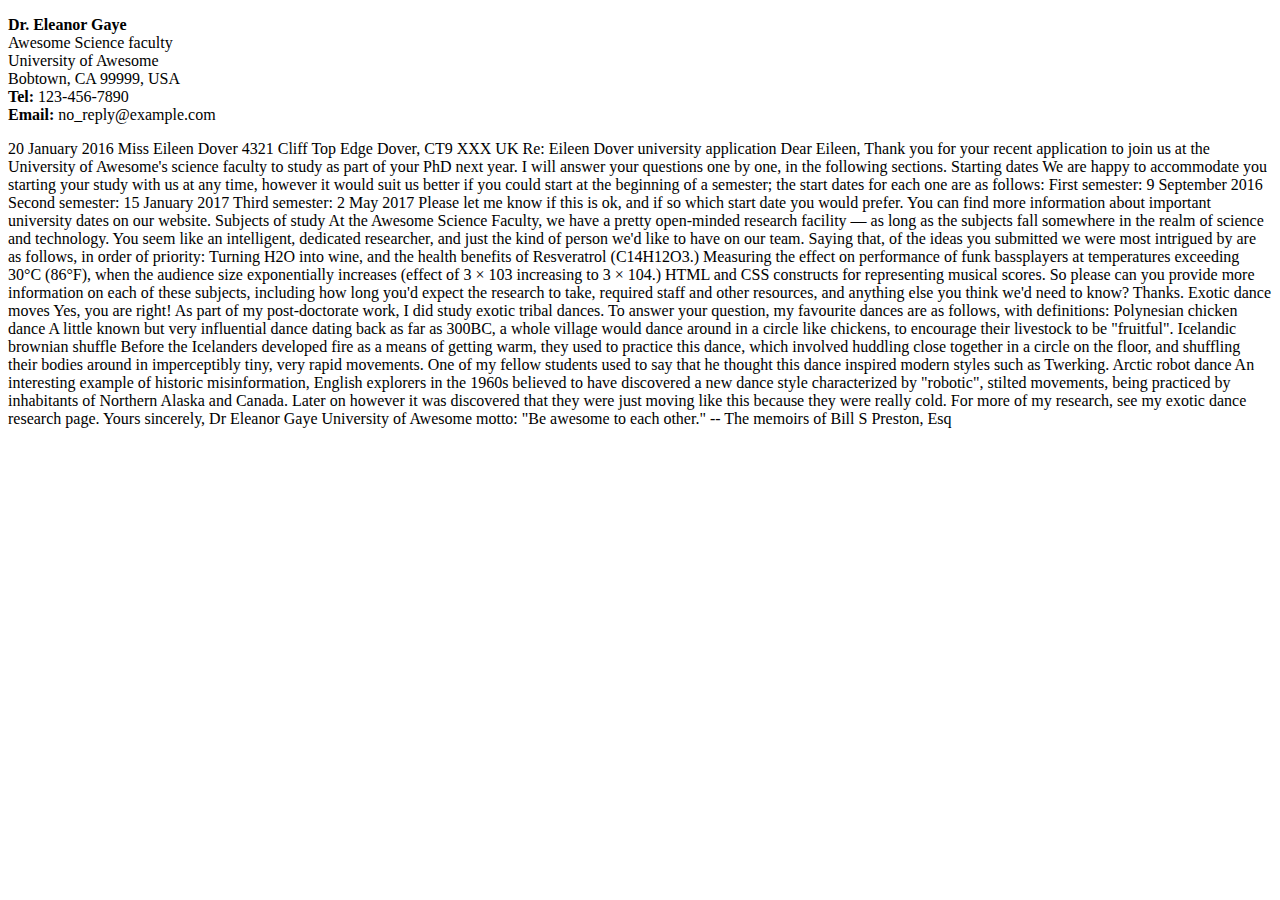
==== lab 1/letter-text.html @ 701ac204 "added some comments" ====
<!DOCTYPE html>
<html lang="en">
<head>
    <meta charset="UTF-8">
    <meta name="viewport" content="width=device-width, initial-scale=1.0">
    <link rel="stylesheet" href="css.css">
    <title>assignment 1...THE LETTER</title>
</head>
<body>
<p class="sender-column"> 
<b>Dr. Eleanor Gaye</b><br/>
Awesome Science faculty<br/>
University of Awesome<br/>
Bobtown, CA 99999,
USA<br/>
<b>Tel:</b> 123-456-7890<br/>
<b>Email:</b> no_reply@example.com<br/>
</p> 

20 January 2016

Miss Eileen Dover
4321 Cliff Top Edge
Dover, CT9 XXX
UK


Re: Eileen Dover university application

Dear Eileen,

Thank you for your recent application to join us at the University of Awesome's science faculty to study as part of your PhD next year. I will answer your questions one by one, in the following sections.

Starting dates

We are happy to accommodate you starting your study with us at any time, however it would suit us better if you could start at the beginning of a semester; the start dates for each one are as follows:

First semester: 9 September 2016
Second semester: 15 January 2017
Third semester: 2 May 2017

Please let me know if this is ok, and if so which start date you would prefer.

You can find more information about important university dates on our website.


Subjects of study

At the Awesome Science Faculty, we have a pretty open-minded research facility — as long as the subjects fall somewhere in the realm of science and technology. You seem like an intelligent, dedicated researcher, and just the kind of person we'd like to have on our team. Saying that, of the ideas you submitted we were most intrigued by are as follows, in order of priority:

Turning H2O into wine, and the health benefits of Resveratrol (C14H12O3.)
Measuring the effect on performance of funk bassplayers at temperatures exceeding 30°C (86°F), when the audience size exponentially increases (effect of 3 × 103 increasing to 3 × 104.)
HTML and CSS constructs for representing musical scores.

So please can you provide more information on each of these subjects, including how long you'd expect the research to take, required staff and other resources, and anything else you think we'd need to know? Thanks.


Exotic dance moves

Yes, you are right! As part of my post-doctorate work, I did study exotic tribal dances. To answer your question, my favourite dances are as follows, with definitions:

Polynesian chicken dance
A little known but very influential dance dating back as far as 300BC, a whole village would dance around in a circle like chickens, to encourage their livestock to be "fruitful".
Icelandic brownian shuffle
Before the Icelanders developed fire as a means of getting warm, they used to practice this dance, which involved huddling close together in a circle on the floor, and shuffling their bodies around in imperceptibly tiny, very rapid movements. One of my fellow students used to say that he thought this dance inspired modern styles such as Twerking.
Arctic robot dance
An interesting example of historic misinformation, English explorers in the 1960s believed to have discovered a new dance style characterized by "robotic", stilted movements, being practiced by inhabitants of Northern Alaska and Canada. Later on however it was discovered that they were just moving like this because they were really cold.

For more of my research, see my exotic dance research page.

Yours sincerely,
Dr Eleanor Gaye

University of Awesome motto: "Be awesome to each other." -- The memoirs of Bill S Preston, Esq
    
</body>
</html>
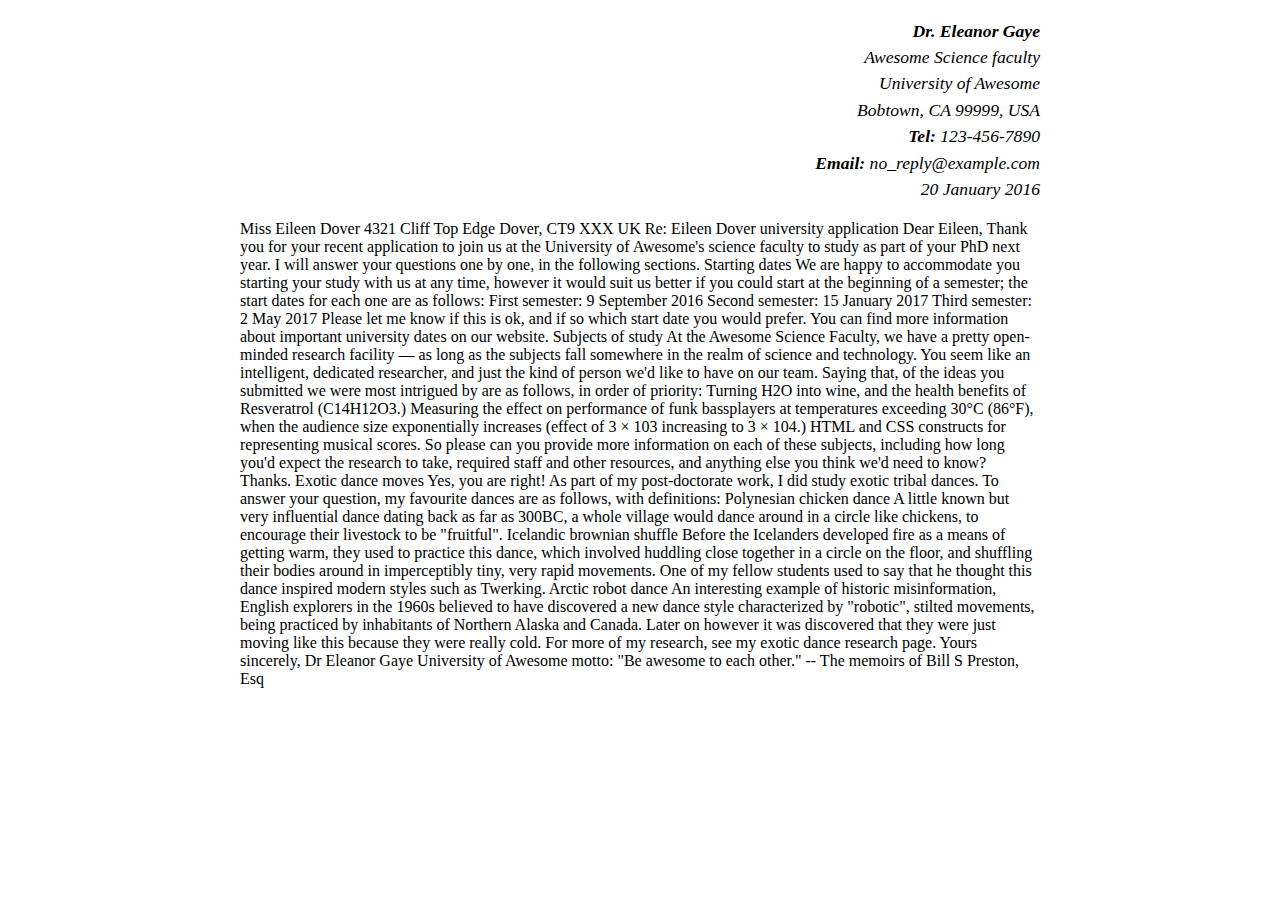
==== commit 51b62248: "created recipient style" ====
--- a/lab 1/letter-text.html
+++ b/lab 1/letter-text.html
@@ -15,9 +15,11 @@
 USA<br/>
 <b>Tel:</b> 123-456-7890<br/>
 <b>Email:</b> no_reply@example.com<br/>
-</p> 
 
 20 January 2016
+</p>   <!-- This is the sender side of the addresses on this letter
+-->
+
 
 Miss Eileen Dover
 4321 Cliff Top Edge
--- a/lab 1/css.css
+++ b/lab 1/css.css
@@ -0,0 +1,30 @@
+body {
+  max-width: 800px;
+  margin: 0 auto;
+}
+
+.sender-column {
+  text-align: right;
+  font-style: italic;
+}
+
+.recipient-column {
+  text-align: left;
+  font-style: italic;
+}
+
+h1 {
+  font-size: 1.5em;
+}
+
+h2 {
+  font-size: 1.3em;
+}
+
+p,ul,ol,dl,address {
+  font-size: 1.1em;
+}
+
+p, li, dd, dt, address {
+  line-height: 1.5;
+}
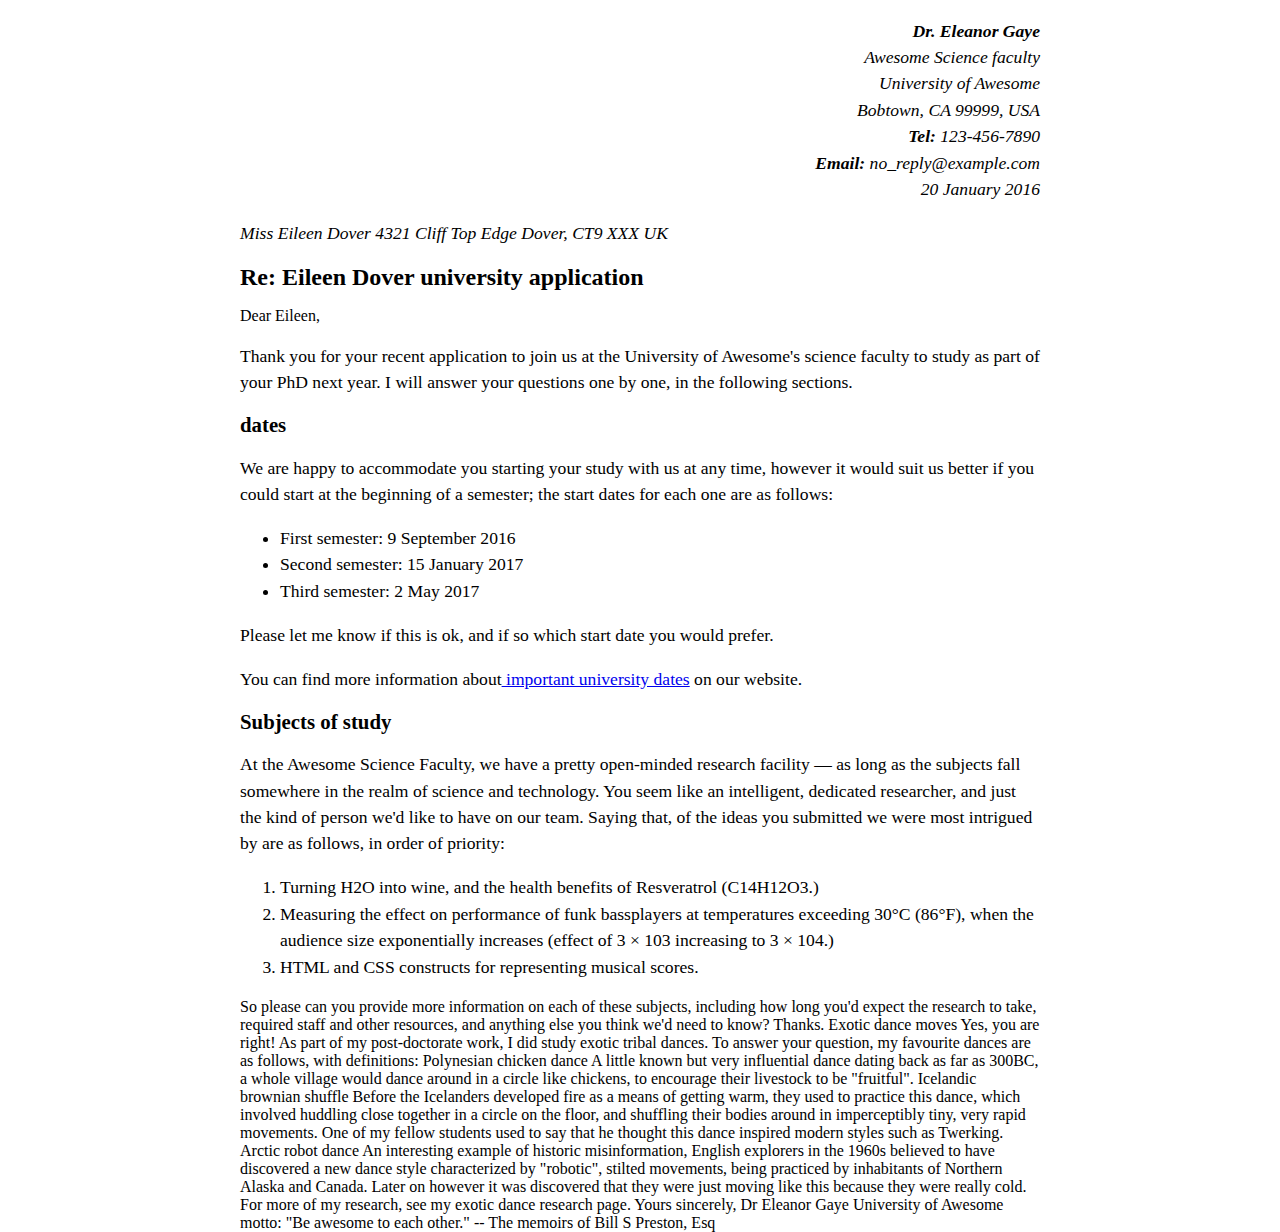
==== commit f758ccae: "adding tags" ====
--- a/lab 1/letter-text.html
+++ b/lab 1/letter-text.html
@@ -20,39 +20,44 @@
 </p>   <!-- This is the sender side of the addresses on this letter
 -->
 
-
+<p class="recipient-column">
 Miss Eileen Dover
 4321 Cliff Top Edge
 Dover, CT9 XXX
 UK
+ <!-- 
+    This is where we put recipient's address and contact information -->
+
+<h1> Re: Eileen Dover university application</h1> <!--Subject-->
+
+Dear Eileen,
+</p>
+
+<p>Thank you for your recent application to join us at the University of Awesome's science faculty to study as part of your PhD next year. I will answer your questions one by one, in the following sections. </p>
+
+<h2> dates</h2>
+
+<p>We are happy to accommodate you starting your study with us at any time, however it would suit us better if you could start at the beginning of a semester; the start dates for each one are as follows: </p>
+<ul>
+ <li>First semester: <time datetime="2016-09-09"> 9 September 2016</time></li>
+ <li>Second semester: <time datetime="2017-01-15"> 15 January 2017</time></li>
+ <li>Third semester: <time datetime="2017-05-02"> 2 May 2017</time></li>
+</ul>
+
+<p>Please let me know if this is ok, and if so which start date you would prefer.</p>
+
+<p>You can find more information about<a href="http://www.example.com" title="table of awesome university important dates"> important university dates</a> on our website.</p>
 
 
-Re: Eileen Dover university application
+<h2>Subjects of study</h2> 
 
-Dear Eileen,
+<p>At the Awesome Science Faculty, we have a pretty open-minded research facility — as long as the subjects fall somewhere in the realm of science and technology. You seem like an intelligent, dedicated researcher, and just the kind of person we'd like to have on our team. Saying that, of the ideas you submitted we were most intrigued by are as follows, in order of priority: </p>
 
-Thank you for your recent application to join us at the University of Awesome's science faculty to study as part of your PhD next year. I will answer your questions one by one, in the following sections.
-
-Starting dates
-
-We are happy to accommodate you starting your study with us at any time, however it would suit us better if you could start at the beginning of a semester; the start dates for each one are as follows:
-
-First semester: 9 September 2016
-Second semester: 15 January 2017
-Third semester: 2 May 2017
-
-Please let me know if this is ok, and if so which start date you would prefer.
-
-You can find more information about important university dates on our website.
-
-
-Subjects of study
-
-At the Awesome Science Faculty, we have a pretty open-minded research facility — as long as the subjects fall somewhere in the realm of science and technology. You seem like an intelligent, dedicated researcher, and just the kind of person we'd like to have on our team. Saying that, of the ideas you submitted we were most intrigued by are as follows, in order of priority:
-
-Turning H2O into wine, and the health benefits of Resveratrol (C14H12O3.)
-Measuring the effect on performance of funk bassplayers at temperatures exceeding 30°C (86°F), when the audience size exponentially increases (effect of 3 × 103 increasing to 3 × 104.)
-HTML and CSS constructs for representing musical scores.
+<ol>
+ <li>Turning H2O into wine, and the health benefits of Resveratrol (C14H12O3.)</li>
+ <li>Measuring the effect on performance of funk bassplayers at temperatures exceeding 30°C (86°F), when the audience size exponentially increases (effect of 3 × 103 increasing to 3 × 104.)</li>
+ <li>HTML and CSS constructs for representing musical scores.</li>
+</ol>
 
 So please can you provide more information on each of these subjects, including how long you'd expect the research to take, required staff and other resources, and anything else you think we'd need to know? Thanks.
 
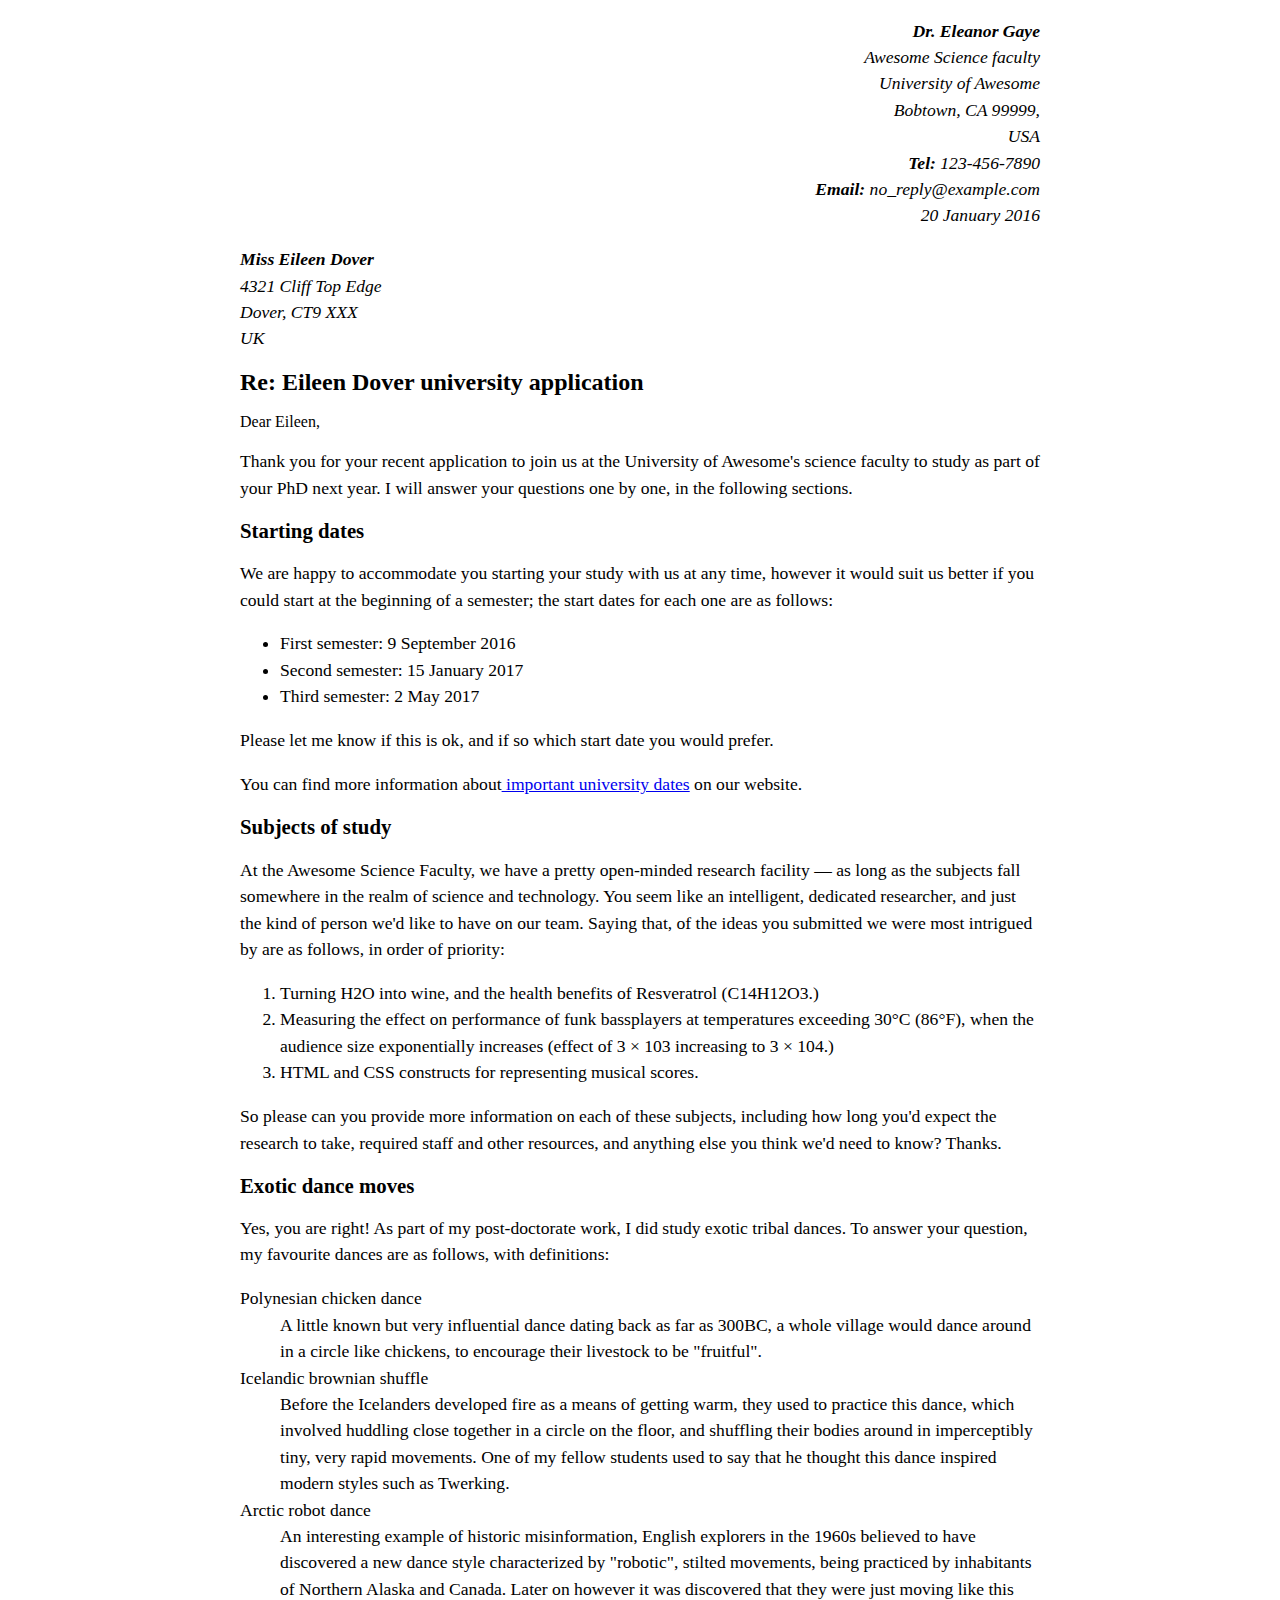
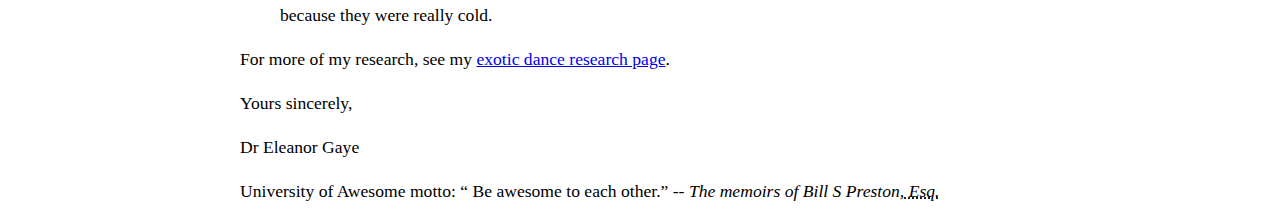
==== commit 63c37b88: "added my name" ====
--- a/lab 1/letter-text.html
+++ b/lab 1/letter-text.html
@@ -1,3 +1,12 @@
+<!-- 
+  Name: Joseph Bepo
+  File: photopage.html
+  Date: 18 September 2023
+  This is a the html file linked to the css file for a well structured letter.
+-->
+<!-- 
+  This is the head and declaration. Contains linking to css and google API
+-->
 <!DOCTYPE html>
 <html lang="en">
 <head>
@@ -11,7 +20,7 @@
 <b>Dr. Eleanor Gaye</b><br/>
 Awesome Science faculty<br/>
 University of Awesome<br/>
-Bobtown, CA 99999,
+Bobtown, CA 99999,<br/>
 USA<br/>
 <b>Tel:</b> 123-456-7890<br/>
 <b>Email:</b> no_reply@example.com<br/>
@@ -21,10 +30,10 @@
 -->
 
 <p class="recipient-column">
-Miss Eileen Dover
-4321 Cliff Top Edge
-Dover, CT9 XXX
-UK
+<b>Miss Eileen Dover</b><br/>
+4321 Cliff Top Edge<br/>
+Dover, CT9 XXX<br/>
+UK<br/>
  <!-- 
     This is where we put recipient's address and contact information -->
 
@@ -35,7 +44,7 @@
 
 <p>Thank you for your recent application to join us at the University of Awesome's science faculty to study as part of your PhD next year. I will answer your questions one by one, in the following sections. </p>
 
-<h2> dates</h2>
+<h2>Starting dates</h2>
 
 <p>We are happy to accommodate you starting your study with us at any time, however it would suit us better if you could start at the beginning of a semester; the start dates for each one are as follows: </p>
 <ul>
@@ -59,26 +68,35 @@
  <li>HTML and CSS constructs for representing musical scores.</li>
 </ol>
 
-So please can you provide more information on each of these subjects, including how long you'd expect the research to take, required staff and other resources, and anything else you think we'd need to know? Thanks.
+<p>So please can you provide more information on each of these subjects, including how long you'd expect the research to take, required staff and other resources, and anything else you think we'd need to know? Thanks.</p>
 
 
-Exotic dance moves
+<h2>Exotic dance moves</h2>
 
-Yes, you are right! As part of my post-doctorate work, I did study exotic tribal dances. To answer your question, my favourite dances are as follows, with definitions:
+<p>Yes, you are right! As part of my post-doctorate work, I did study exotic tribal dances. To answer your question, my favourite dances are as follows, with definitions:</p>
 
-Polynesian chicken dance
-A little known but very influential dance dating back as far as 300BC, a whole village would dance around in a circle like chickens, to encourage their livestock to be "fruitful".
-Icelandic brownian shuffle
-Before the Icelanders developed fire as a means of getting warm, they used to practice this dance, which involved huddling close together in a circle on the floor, and shuffling their bodies around in imperceptibly tiny, very rapid movements. One of my fellow students used to say that he thought this dance inspired modern styles such as Twerking.
-Arctic robot dance
-An interesting example of historic misinformation, English explorers in the 1960s believed to have discovered a new dance style characterized by "robotic", stilted movements, being practiced by inhabitants of Northern Alaska and Canada. Later on however it was discovered that they were just moving like this because they were really cold.
+<!--
+    listing dances (dt for title, dd for description)
+-->
+<dl>
+ <dt>Polynesian chicken dance</dt>
+ <dd>A little known but very influential dance dating back as far as 300BC, a whole village would dance around in a circle like chickens, to encourage their livestock to be "fruitful".</dd>
+ <dt>Icelandic brownian shuffle</dt>
+ <dd>Before the Icelanders developed fire as a means of getting warm, they used to practice this dance, which involved huddling close together in a circle on the floor, and shuffling their bodies around in imperceptibly tiny, very rapid movements. One of my fellow students used to say that he thought this dance inspired modern styles such as Twerking.</dd>
+ <dt>Arctic robot dance</dt>
+ <dd>An interesting example of historic misinformation, English explorers in the 1960s believed to have discovered a new dance style characterized by "robotic", stilted movements, being practiced by inhabitants of Northern Alaska and Canada. Later on however it was discovered that they were just moving like this because they were really cold.</dd>
+</dl>
 
-For more of my research, see my exotic dance research page.
 
-Yours sincerely,
-Dr Eleanor Gaye
+<p>For more of my research, see my <a href="http://example.com" aria-label="Dr Gaye's exotic dance research"> exotic dance research page</a>.</p>
 
-University of Awesome motto: "Be awesome to each other." -- The memoirs of Bill S Preston, Esq
+<!--
+    closing regards
+-->
+<p>Yours sincerely,</p>
+<p>Dr Eleanor Gaye</p>
+
+<p>University of Awesome motto: <q> Be awesome to each other.</q> -- <cite> The memoirs of Bill S Preston,<abbr title="Esquire"> Esq. </abbr></cite></p>
     
 </body>
 </html>
